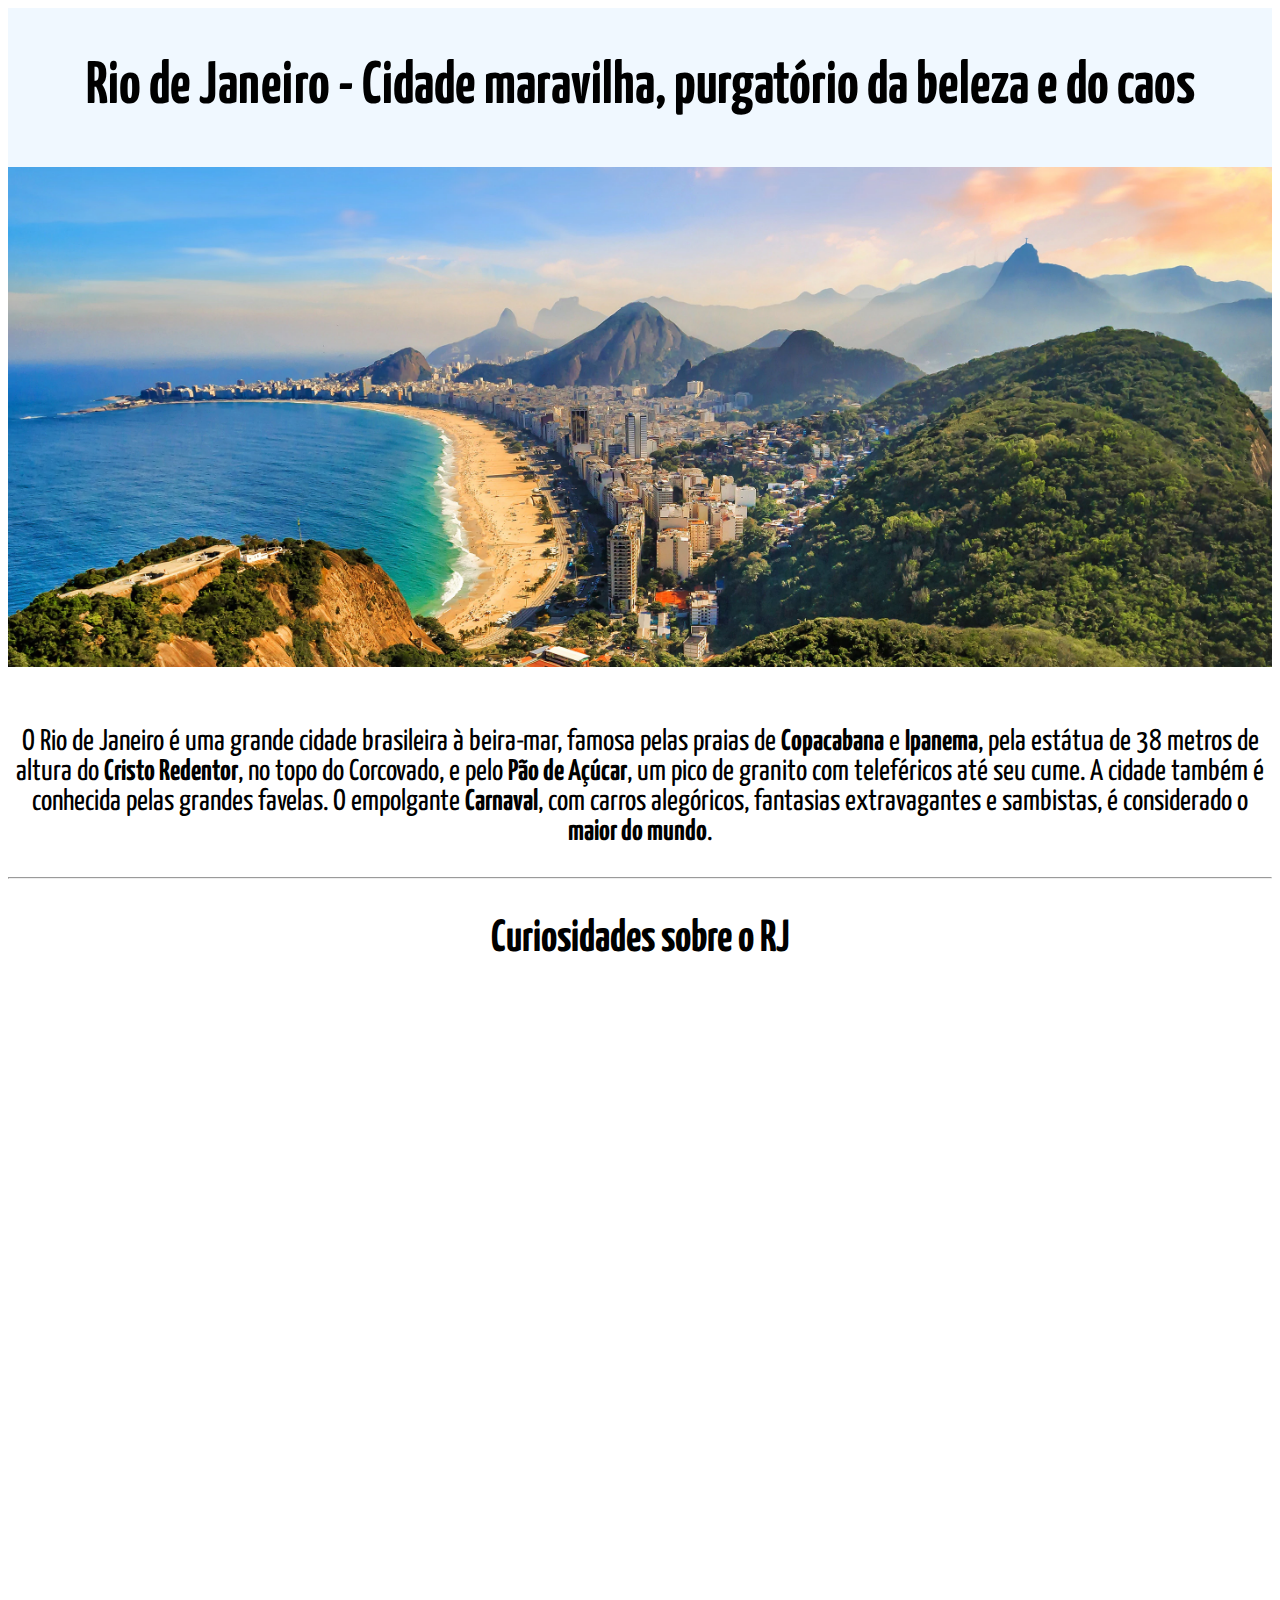
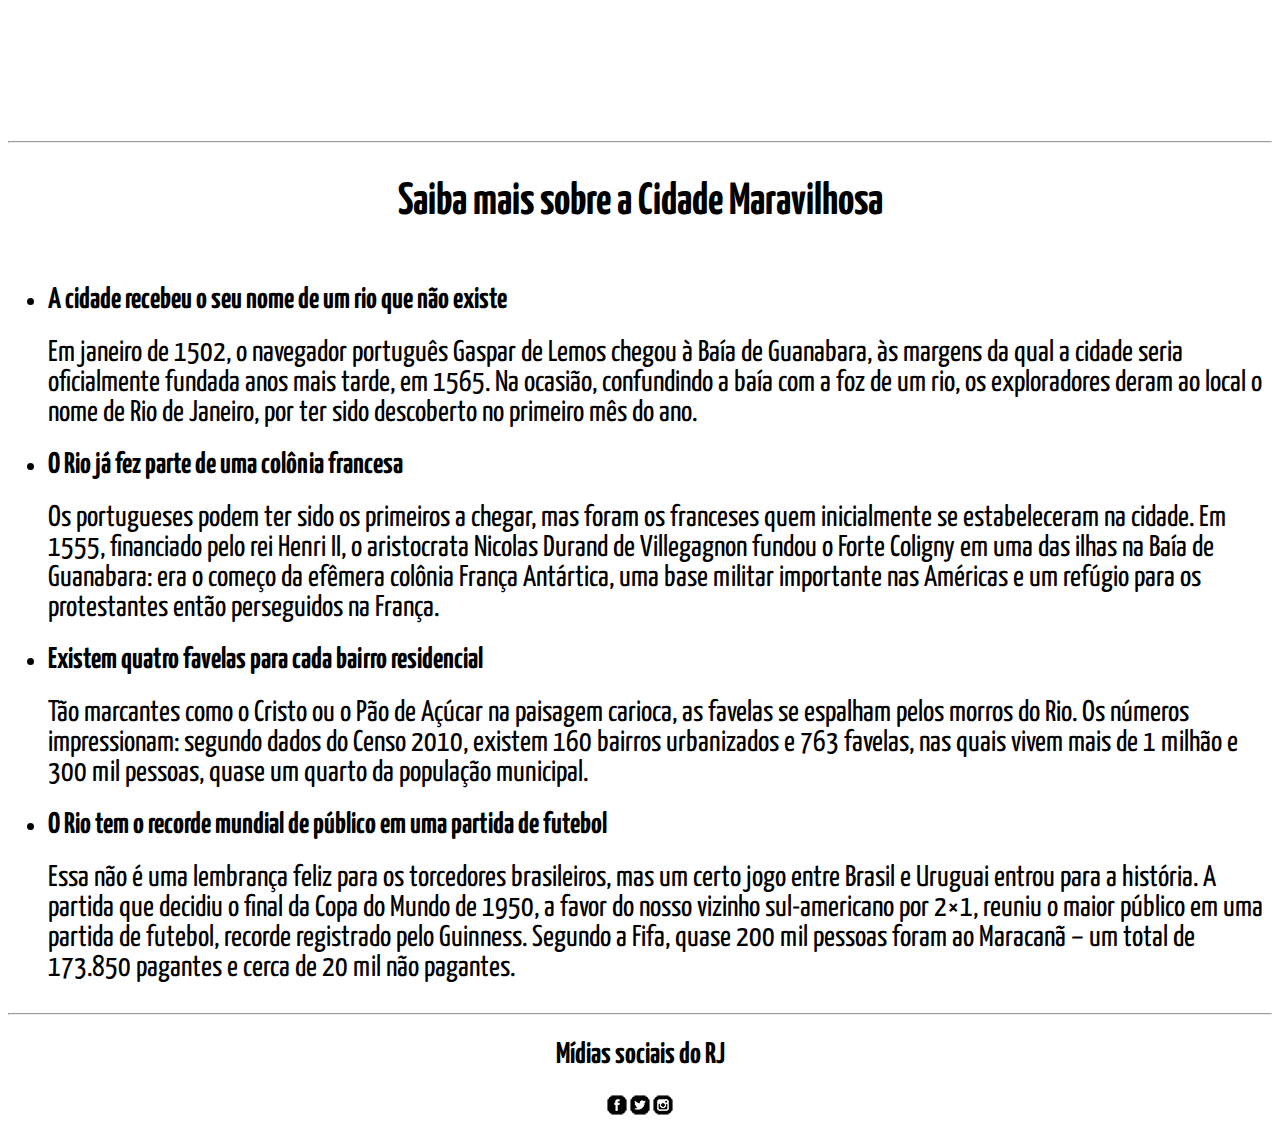
==== index.html @ b9a527b0 "Site v2" ====
<!DOCTYPE html>
<html lang="en">
<head>
    <meta charset="UTF-8">
    <meta http-equiv="X-UA-Compatible" content="IE=edge">
    <meta name="viewport" content="width=device-width, initial-scale=1.0">
    <title>RJ - BRASIL</title>
    <link rel="shortcut icon" href="img/favicon.png" />
    <link rel="stylesheet" href="css/style.css">

</head>



<body>
    <header>
        <h1>Rio de Janeiro - Cidade maravilha, purgatório da beleza e do caos</h1>
    </header>

    <section id="banner">
    </section>    

    <main class="main">
    <br>
    <p>O Rio de Janeiro é uma grande cidade brasileira à beira-mar, famosa pelas praias de <strong>Copacabana</strong> e <strong>Ipanema</strong>, pela estátua de 38 metros de altura do <strong>Cristo Redentor</strong>, no topo do Corcovado, e pelo <strong>Pão de Açúcar</strong>, um pico de granito com teleféricos até seu cume. A cidade também é conhecida pelas grandes favelas. O empolgante <strong>Carnaval</strong>, com carros alegóricos, fantasias extravagantes e sambistas, é considerado o <strong>maior do mundo</strong>.</p>
    <hr>

    <h2>Curiosidades sobre o RJ</h2>
     <iframe width="1280" height="720" src="https://www.youtube.com/embed/xsLgb07tdzk" title="YouTube video player" frameborder="0" allow="accelerometer; autoplay; clipboard-write; encrypted-media; gyroscope; picture-in-picture" allowfullscreen></iframe>
    <hr>

    <h2>Saiba mais sobre a Cidade Maravilhosa</h2>
    <ul>
        <li>A cidade recebeu o seu nome de um rio que não existe</li>
        Em janeiro de 1502, o navegador português Gaspar de Lemos chegou à Baía de Guanabara, às margens da qual a cidade seria oficialmente fundada anos mais tarde, em 1565. Na ocasião, confundindo a baía com a foz de um rio, os exploradores deram ao local o nome de Rio de Janeiro, por ter sido descoberto no primeiro mês do ano.

        <li>O Rio já fez parte de uma colônia francesa</li>
        Os portugueses podem ter sido os primeiros a chegar, mas foram os franceses quem inicialmente se estabeleceram na cidade.
        Em 1555, financiado pelo rei Henri II, o aristocrata Nicolas Durand de Villegagnon fundou o Forte Coligny em uma das ilhas na Baía de Guanabara: era o começo da efêmera colônia França Antártica, uma base militar importante nas Américas e um refúgio para os protestantes então perseguidos na França.

        <li>Existem quatro favelas para cada bairro residencial</li>
        Tão marcantes como o Cristo ou o Pão de Açúcar na paisagem carioca, as favelas se espalham pelos morros do Rio. Os números impressionam: segundo dados do Censo 2010, existem 160 bairros urbanizados e 763 favelas, nas quais vivem mais de 1 milhão e 300 mil pessoas, quase um quarto da população municipal.

        <li>O Rio tem o recorde mundial de público em uma partida de futebol</li>
        Essa não é uma lembrança feliz para os torcedores brasileiros, mas um certo jogo entre Brasil e Uruguai entrou para a história. A partida que decidiu o final da Copa do Mundo de 1950, a favor do nosso vizinho sul-americano por 2×1, reuniu o maior público em uma partida de futebol, recorde registrado pelo Guinness. Segundo a Fifa, quase 200 mil pessoas foram ao Maracanã – um total de 173.850 pagantes e cerca de 20 mil não pagantes.
    </ul>

    </main>
</body>
<hr>

<footer>
        <h2>Mídias sociais do RJ</h2>
        <p>
        <a href="https://www.facebook.com/PrefeituradoRio"> <img src="img/icone-facebook.png" alt="Facebook da Prefeitura do Rio de Janeiro"></a>
        <a href="https://twitter.com/Prefeitura_Rio"> <img src="img/icone-twitter.png" alt="Twitter da Prefeitura do Rio de Janeiro"></a>
        <a href="https://www.instagram.com/prefeitura_rio/"> <img src="img/icone-instagram.png" alt="instagram da Prefeitura do Rio de Janeiro"></a>
        </p>
</footer>
</html>
---- css/style.css ----
@import url('https://fonts.googleapis.com/css2?family=Titillium+Web:ital,wght@0,300;1,300&display=swap');
@import url('https://fonts.googleapis.com/css2?family=Yanone+Kaffeesatz:wght@300&display=swap');



header{
    background-color: #F0F8FF;
    font-family: 'Yanone Kaffeesatz', sans-serif;
    padding: 10px 0px;
    text-align: center;
    font-size: 30px;
       
}

body{
    font-family: 'Yanone Kaffeesatz', sans-serif;
    
}

#banner{
    background-image: url(../img/img.jpg);
    height: 500px;
    background-position: center;
    background-size: cover;  
}

main{
    font-size: 30px;
    text-align: center;
}

ul{
    text-align: left;
}

li{
    font-weight: bold;
    line-height: 2.5;
}

footer{
    font-family: 'Yanone Kaffeesatz', sans-serif; 
    font-size: 20px;
    text-align: center;
    
}
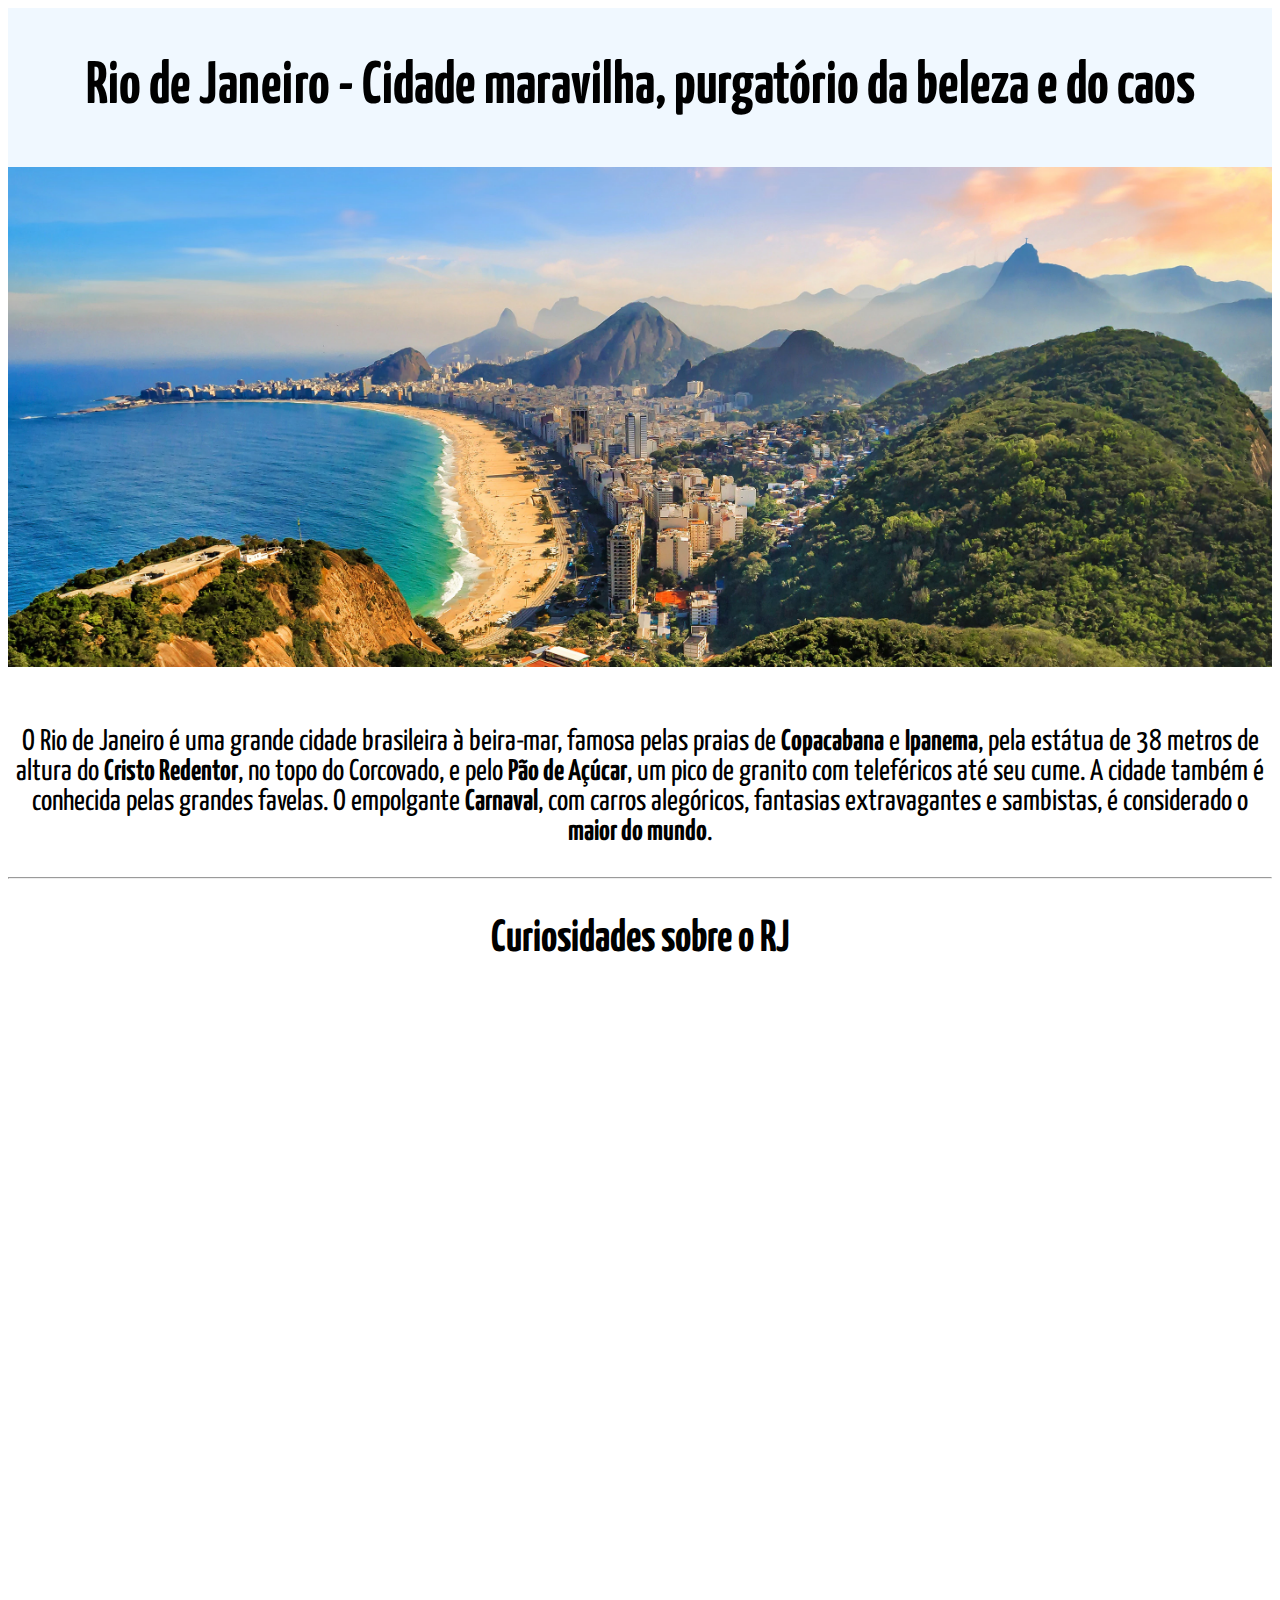
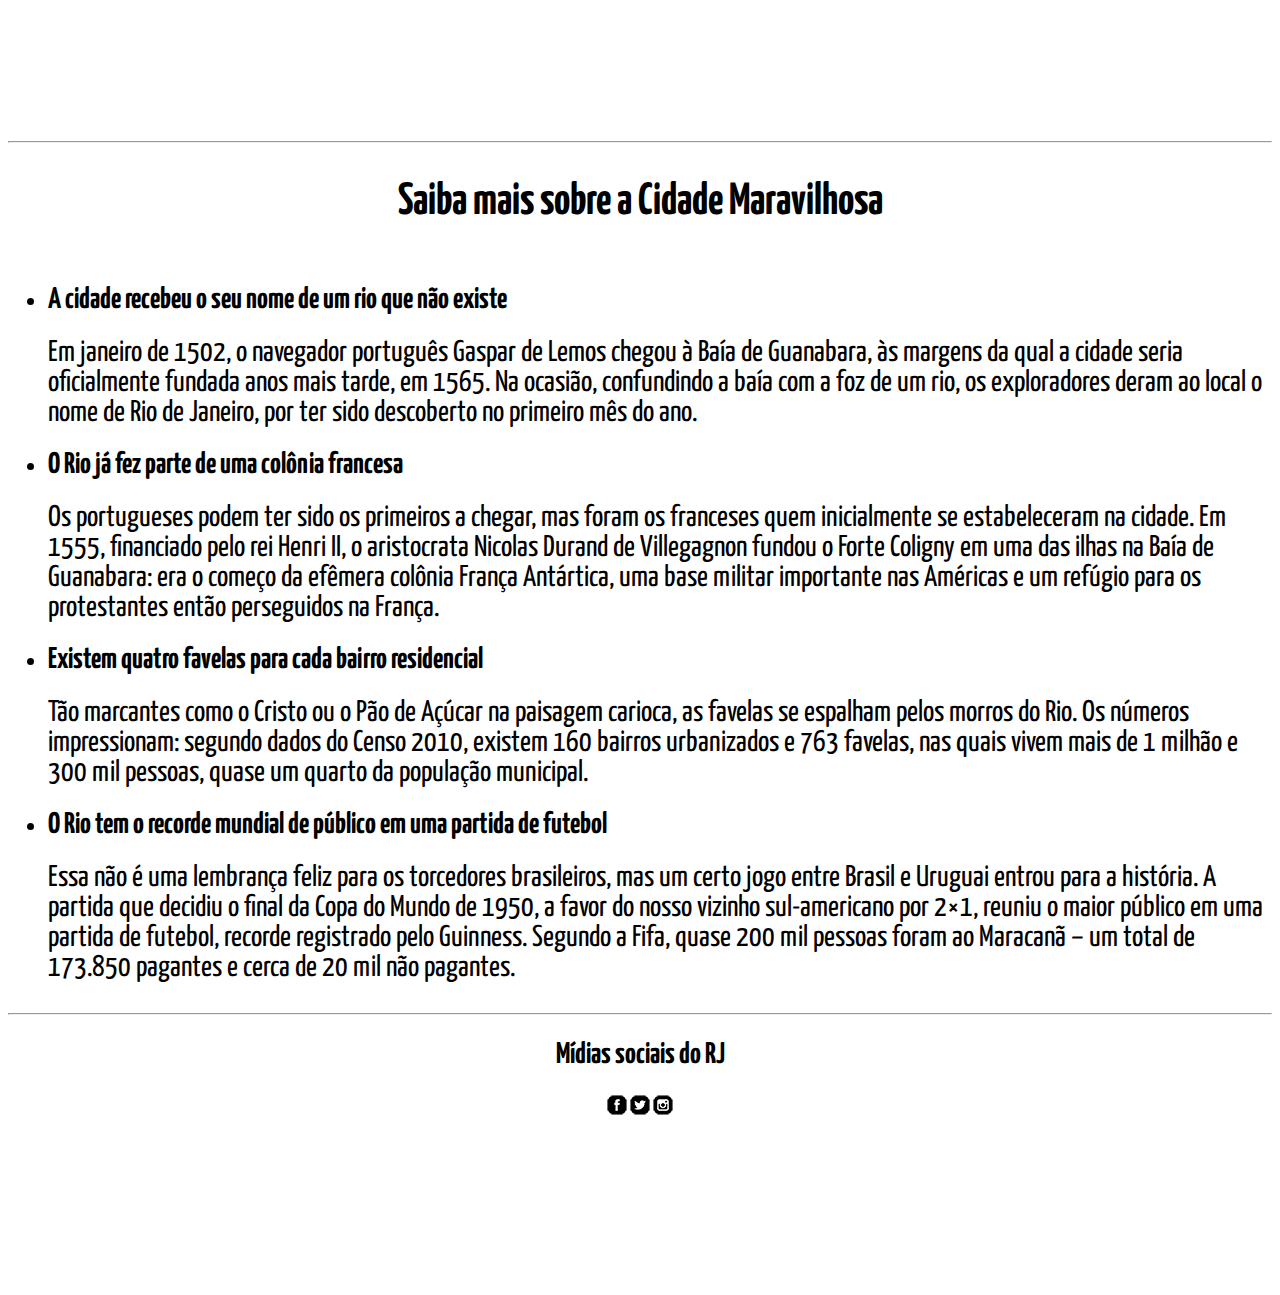
==== commit 359e82ae: "Adição gif bottom" ====
--- a/index.html
+++ b/index.html
@@ -52,9 +52,10 @@
 <footer>
         <h2>Mídias sociais do RJ</h2>
         <p>
-        <a href="https://www.facebook.com/PrefeituradoRio"> <img src="img/icone-facebook.png" alt="Facebook da Prefeitura do Rio de Janeiro"></a>
-        <a href="https://twitter.com/Prefeitura_Rio"> <img src="img/icone-twitter.png" alt="Twitter da Prefeitura do Rio de Janeiro"></a>
-        <a href="https://www.instagram.com/prefeitura_rio/"> <img src="img/icone-instagram.png" alt="instagram da Prefeitura do Rio de Janeiro"></a>
+        <a href="https://www.facebook.com/PrefeituradoRio" target="_blank"> <img src="img/icone-facebook.png" alt="Facebook da Prefeitura do Rio de Janeiro"></a>
+        <a href="https://twitter.com/Prefeitura_Rio" target="_blank"> <img src="img/icone-twitter.png" alt="Twitter da Prefeitura do Rio de Janeiro"></a>
+        <a href="https://www.instagram.com/prefeitura_rio/" target="_blank"> <img src="img/icone-instagram.png" alt="instagram da Prefeitura do Rio de Janeiro"></a><br>
+        <iframe src="https://giphy.com/embed/atajvz5OSnwlg07vXN" width="10%" height="10%" style="position:center" frameBorder="0" class="giphy-embed" allowFullScreen></iframe><p>
         </p>
 </footer>
 </html>--- a/css/style.css
+++ b/css/style.css
@@ -45,5 +45,8 @@
     
 }
 
+div{
+   
+}
 
 
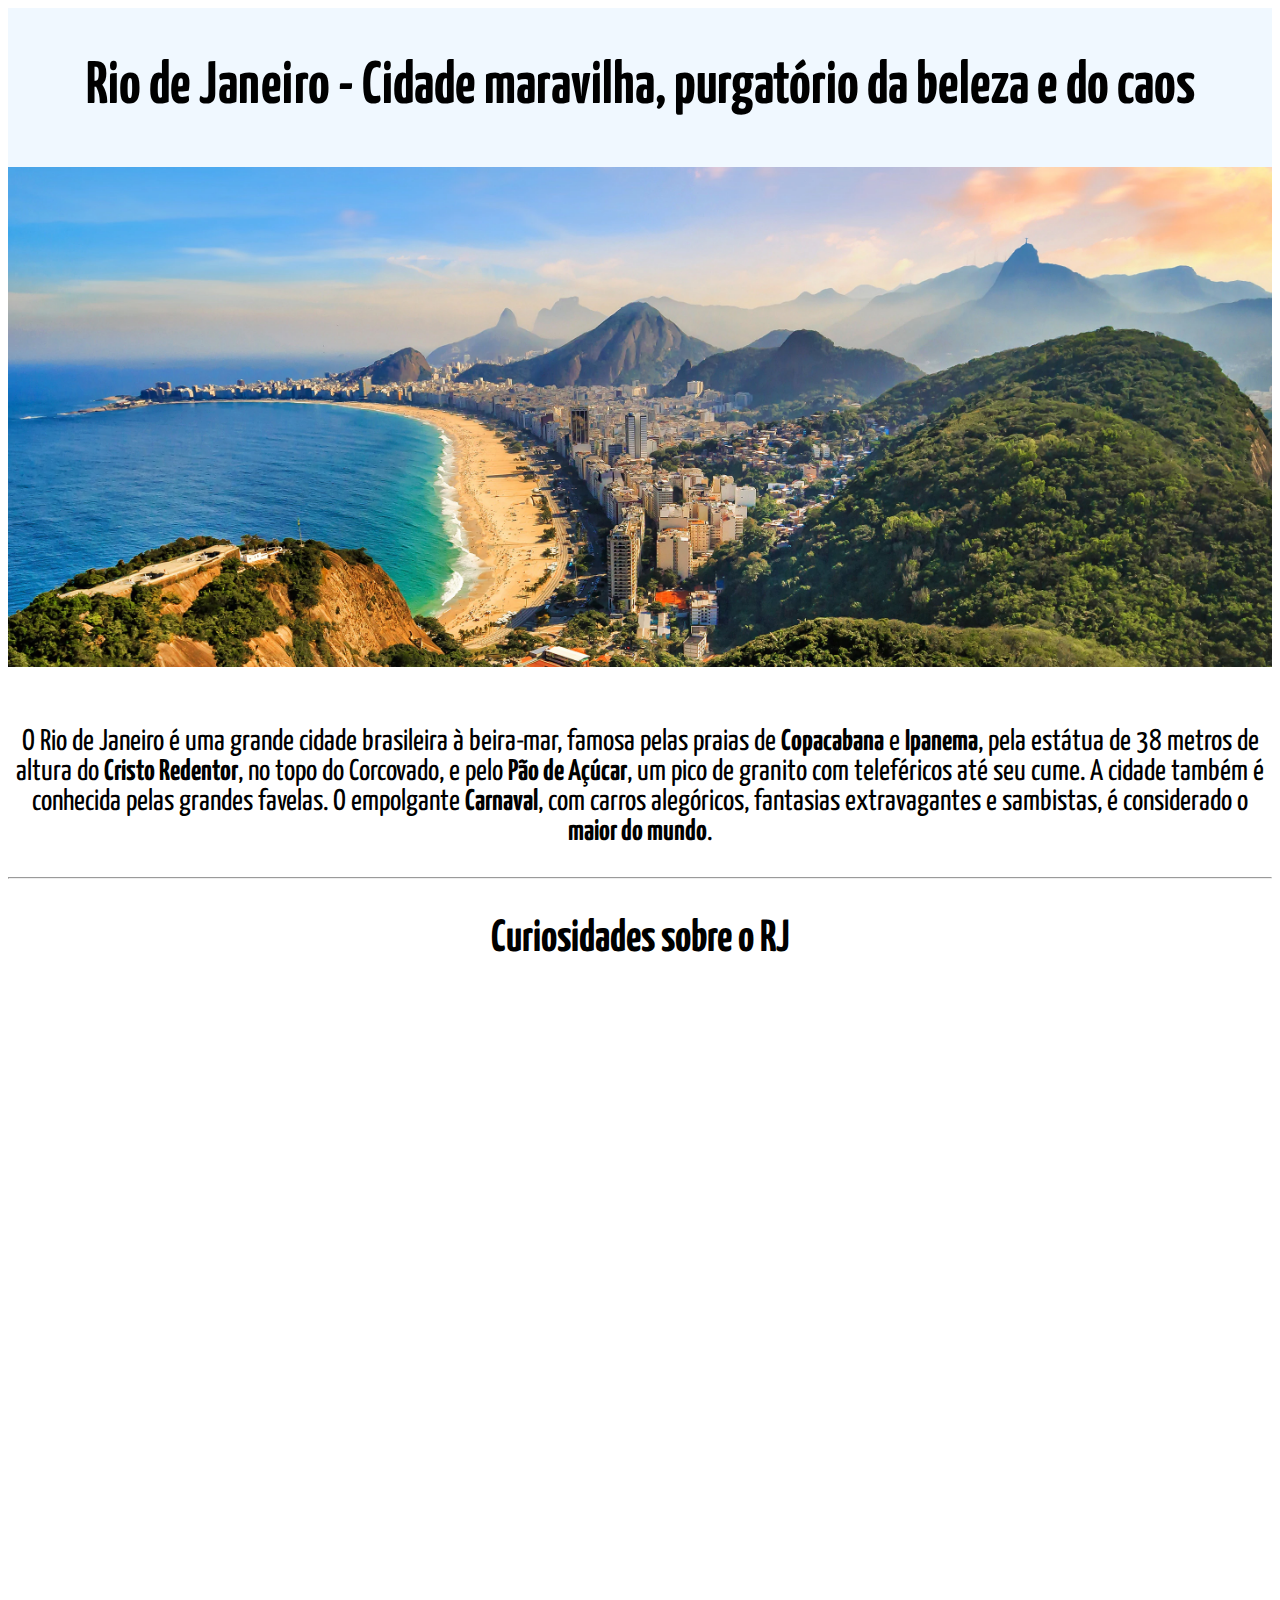
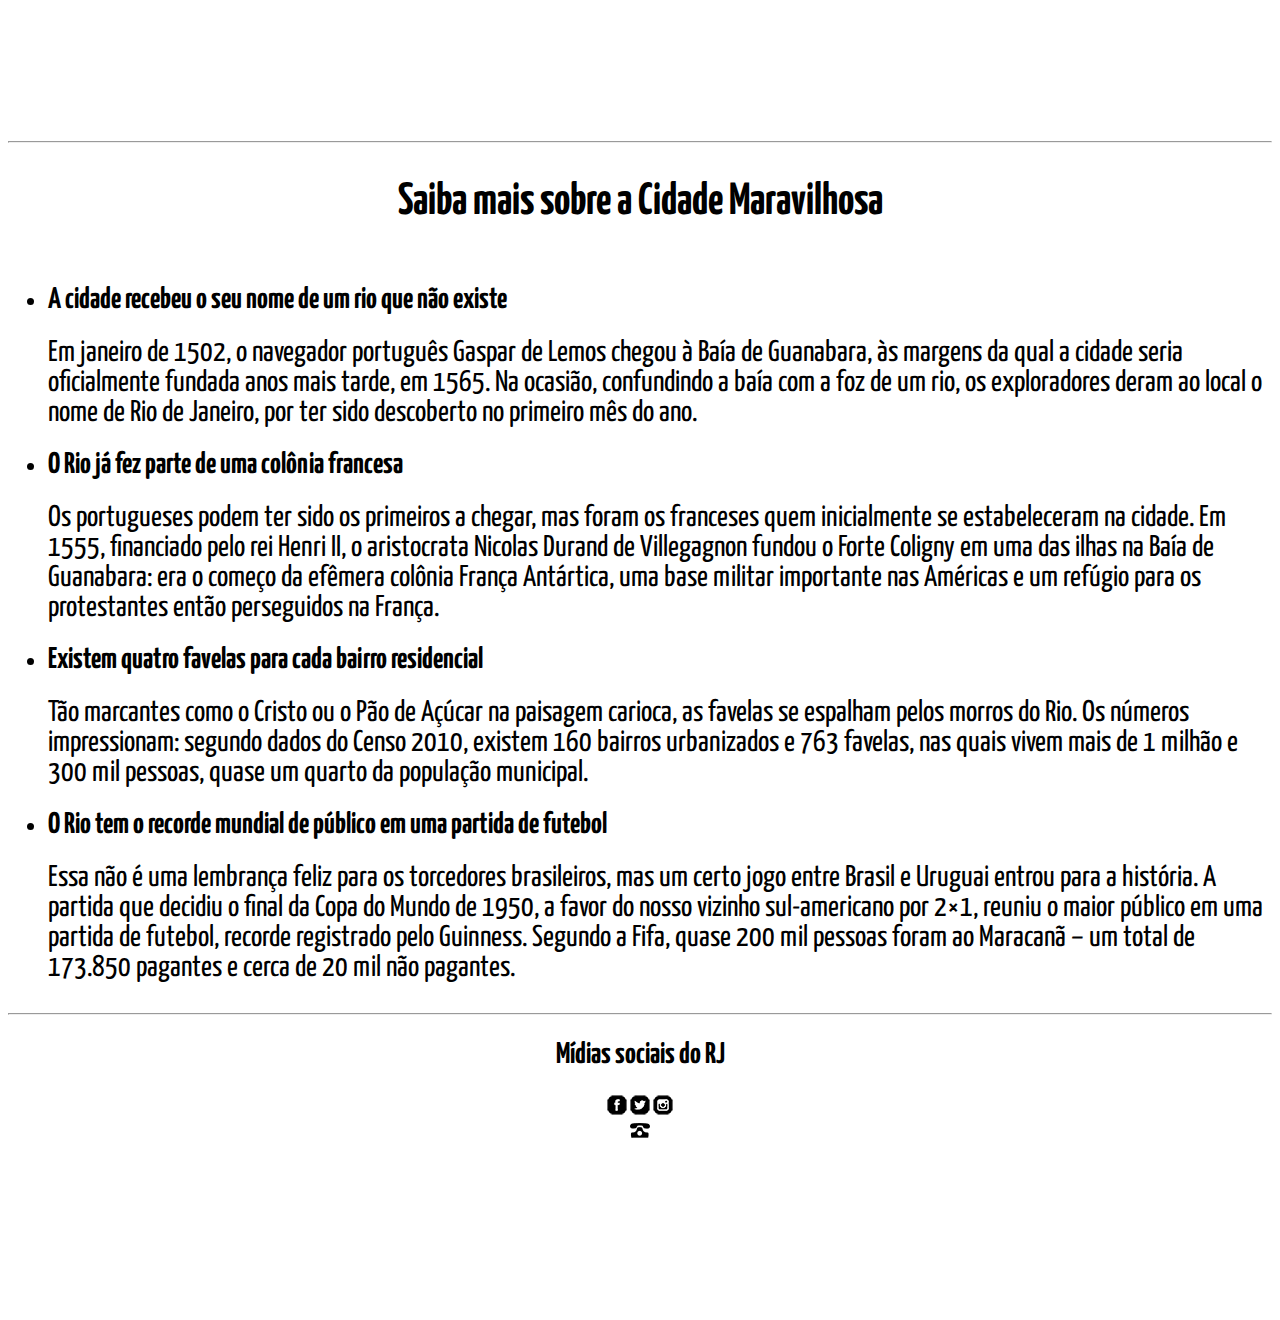
==== commit b41f027d: "adicaofaleconosco" ====
--- a/index.html
+++ b/index.html
@@ -55,6 +55,7 @@
         <a href="https://www.facebook.com/PrefeituradoRio" target="_blank"> <img src="img/icone-facebook.png" alt="Facebook da Prefeitura do Rio de Janeiro"></a>
         <a href="https://twitter.com/Prefeitura_Rio" target="_blank"> <img src="img/icone-twitter.png" alt="Twitter da Prefeitura do Rio de Janeiro"></a>
         <a href="https://www.instagram.com/prefeitura_rio/" target="_blank"> <img src="img/icone-instagram.png" alt="instagram da Prefeitura do Rio de Janeiro"></a><br>
+        <a href="https://www.instagram.com/prefeitura_rio/" target="_blank"> <img src="./img/faleconosco.png" alt="Fale Conosco"></a><br>
         <iframe src="https://giphy.com/embed/atajvz5OSnwlg07vXN" width="10%" height="10%" style="position:center" frameBorder="0" class="giphy-embed" allowFullScreen></iframe><p>
         </p>
 </footer>
--- a/css/style.css
+++ b/css/style.css
@@ -45,8 +45,5 @@
     
 }
 
-div{
-   
-}
 
 
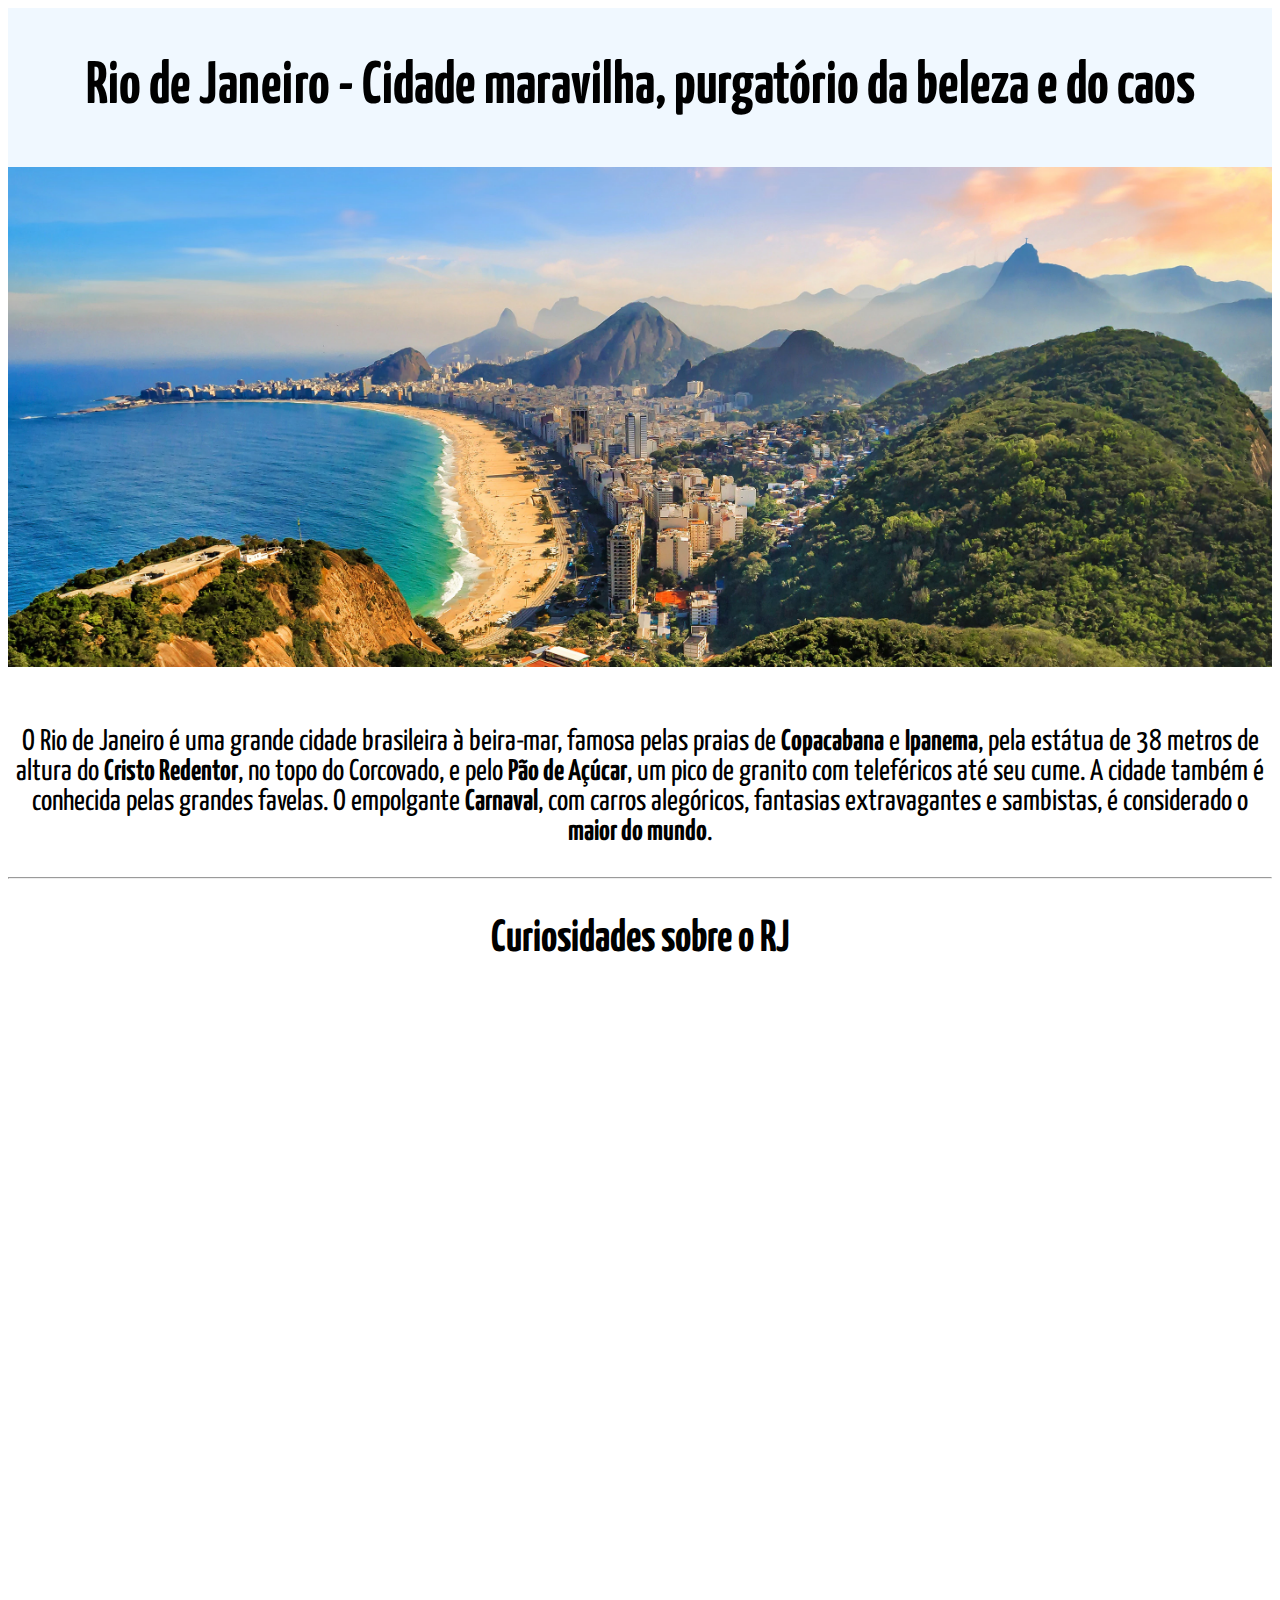
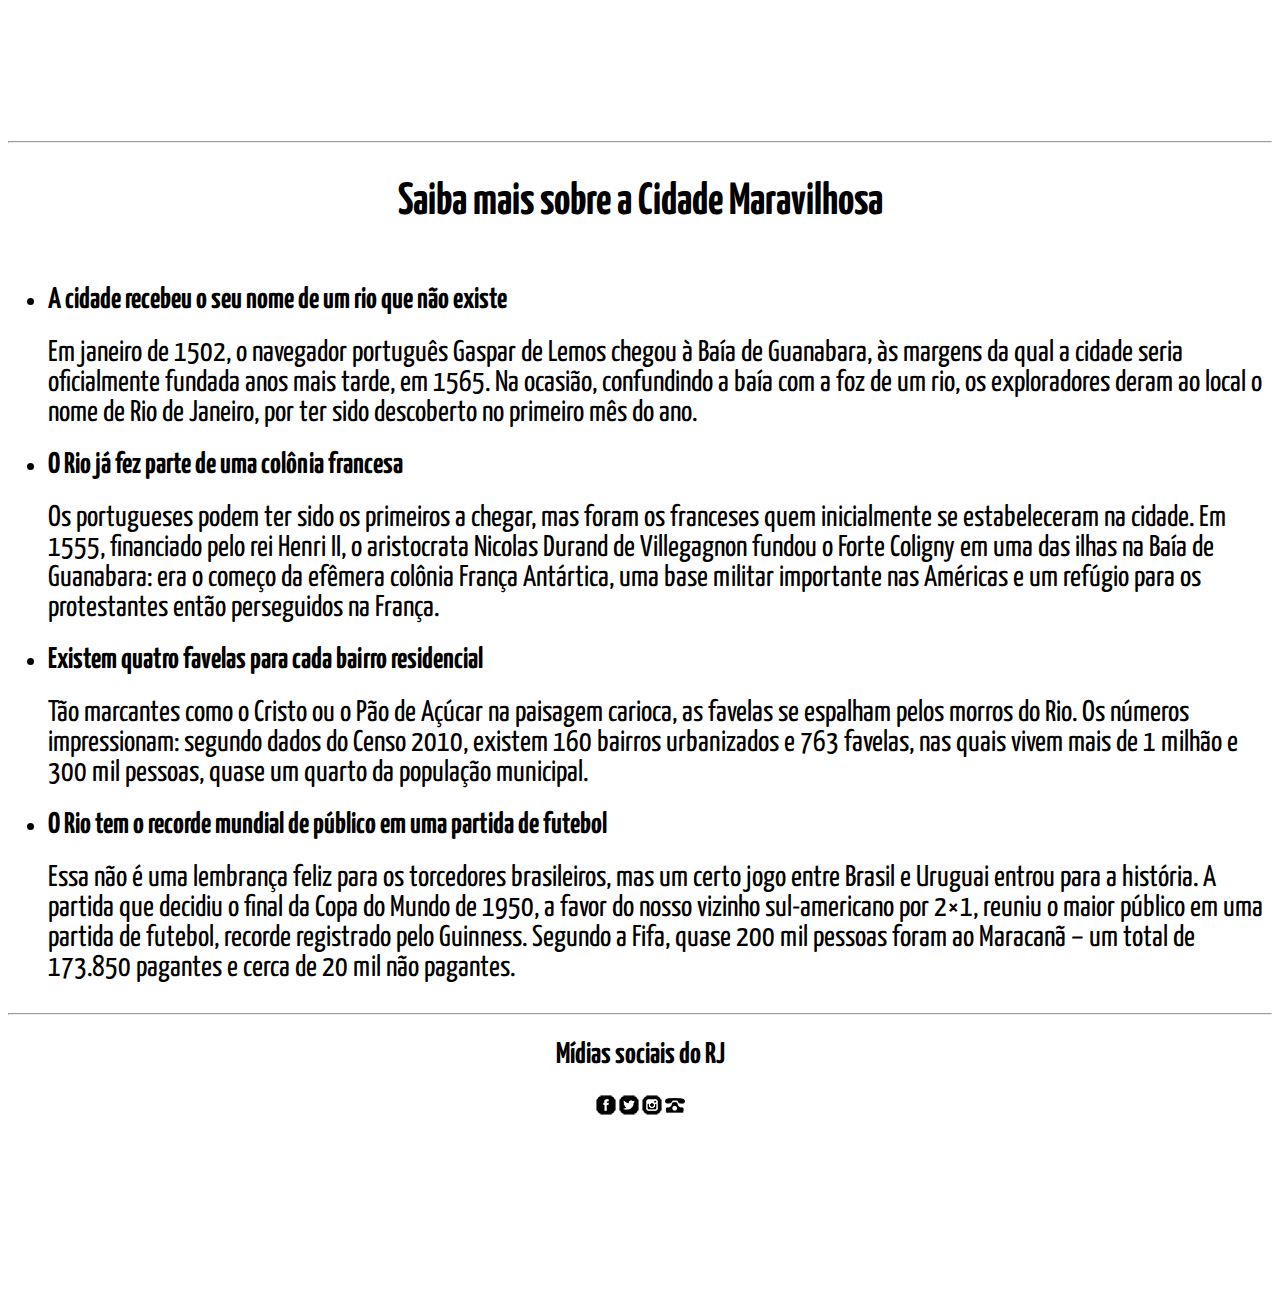
==== commit 03a5fe56: "link faleconosco atualizado" ====
--- a/index.html
+++ b/index.html
@@ -54,8 +54,8 @@
         <p>
         <a href="https://www.facebook.com/PrefeituradoRio" target="_blank"> <img src="img/icone-facebook.png" alt="Facebook da Prefeitura do Rio de Janeiro"></a>
         <a href="https://twitter.com/Prefeitura_Rio" target="_blank"> <img src="img/icone-twitter.png" alt="Twitter da Prefeitura do Rio de Janeiro"></a>
-        <a href="https://www.instagram.com/prefeitura_rio/" target="_blank"> <img src="img/icone-instagram.png" alt="instagram da Prefeitura do Rio de Janeiro"></a><br>
-        <a href="https://www.instagram.com/prefeitura_rio/" target="_blank"> <img src="./img/faleconosco.png" alt="Fale Conosco"></a><br>
+        <a href="https://www.instagram.com/prefeitura_rio/" target="_blank"> <img src="img/icone-instagram.png" alt="instagram da Prefeitura do Rio de Janeiro"></a>
+        <a href="https://marciayano.github.io/checkpoint2/" target="_blank"> <img src="./img/faleconosco.png" alt="Fale Conosco"></a><br>
         <iframe src="https://giphy.com/embed/atajvz5OSnwlg07vXN" width="10%" height="10%" style="position:center" frameBorder="0" class="giphy-embed" allowFullScreen></iframe><p>
         </p>
 </footer>
--- a/css/style.css
+++ b/css/style.css
@@ -43,7 +43,4 @@
     font-size: 20px;
     text-align: center;
     
-}
-
-
-
+}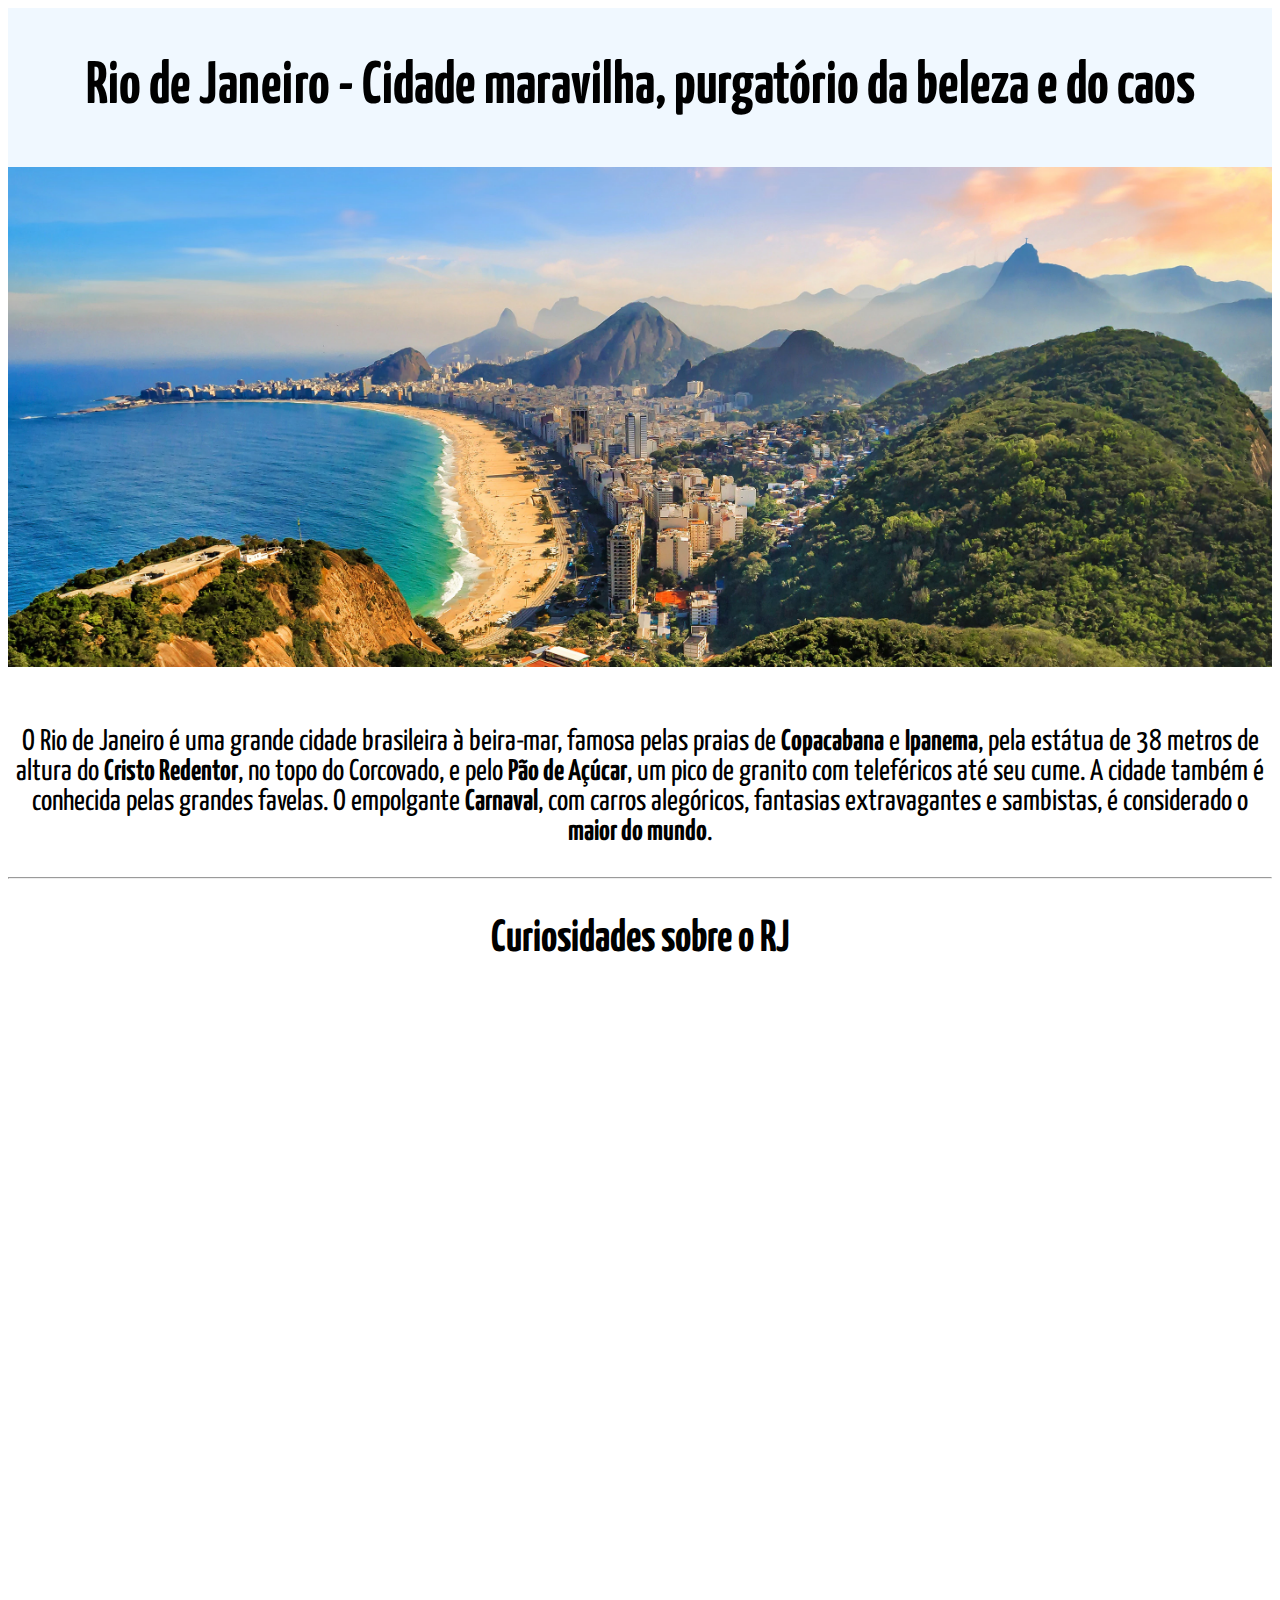
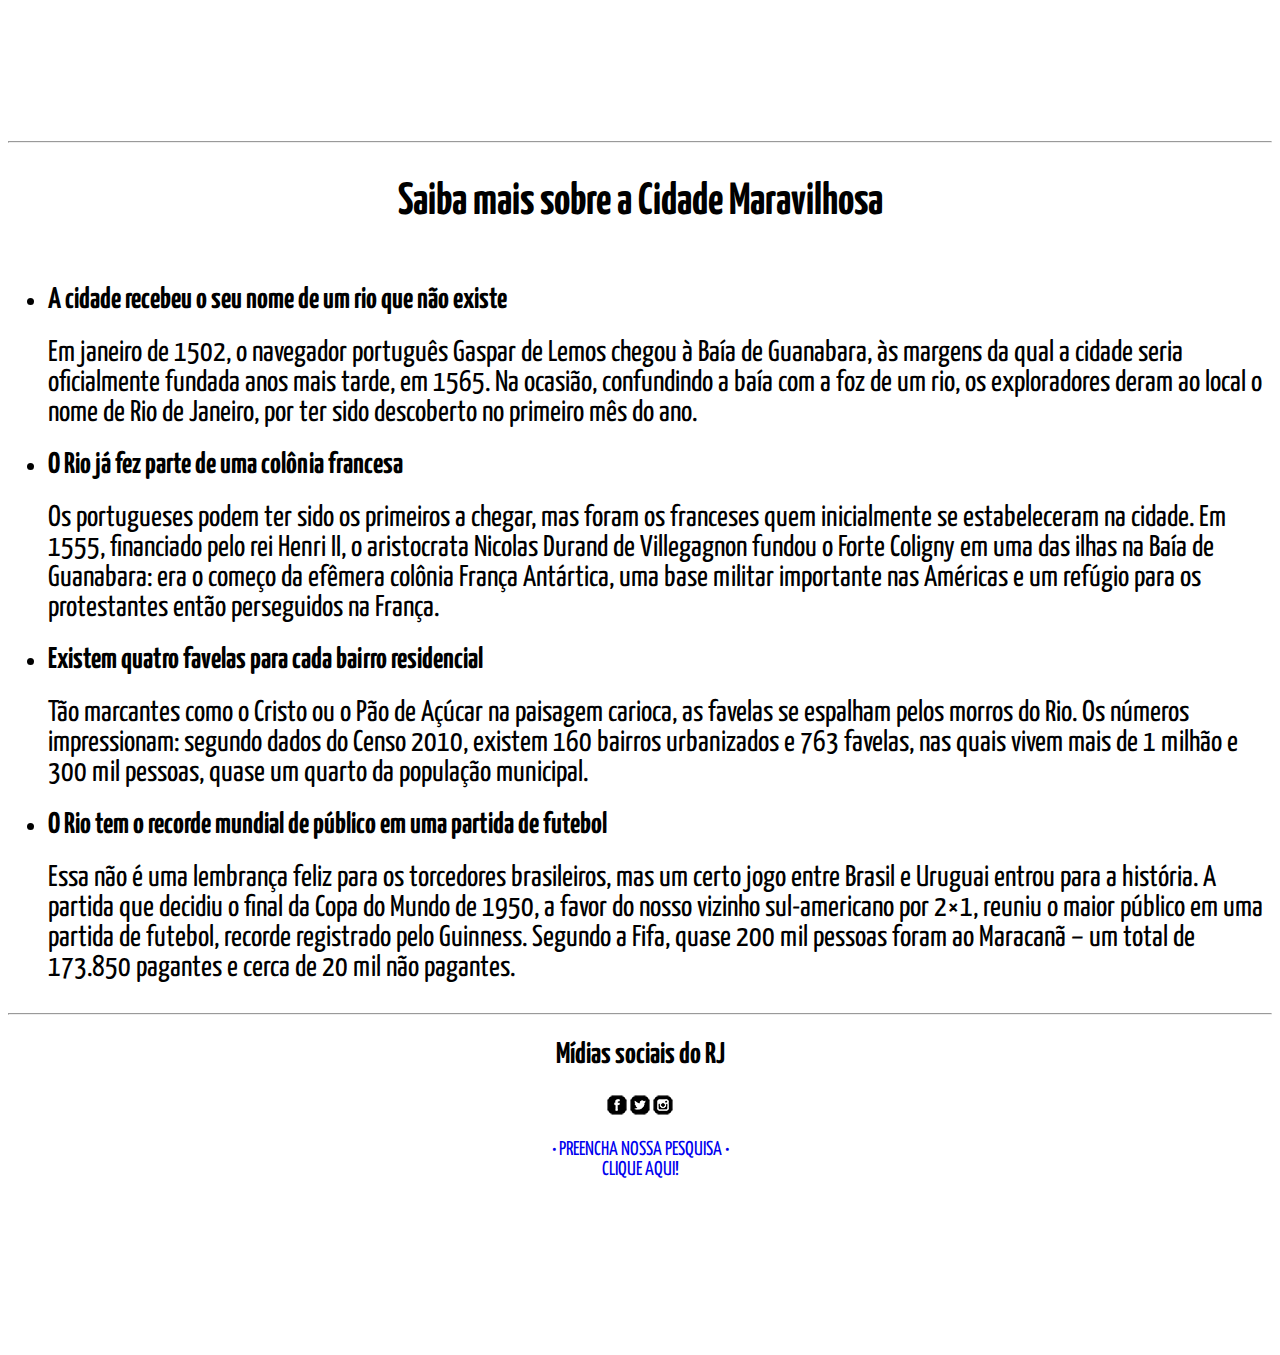
==== commit abbffaeb: "alteracao faleconosco" ====
--- a/index.html
+++ b/index.html
@@ -54,8 +54,8 @@
         <p>
         <a href="https://www.facebook.com/PrefeituradoRio" target="_blank"> <img src="img/icone-facebook.png" alt="Facebook da Prefeitura do Rio de Janeiro"></a>
         <a href="https://twitter.com/Prefeitura_Rio" target="_blank"> <img src="img/icone-twitter.png" alt="Twitter da Prefeitura do Rio de Janeiro"></a>
-        <a href="https://www.instagram.com/prefeitura_rio/" target="_blank"> <img src="img/icone-instagram.png" alt="instagram da Prefeitura do Rio de Janeiro"></a>
-        <a href="https://marciayano.github.io/checkpoint2/" target="_blank"> <img src="./img/faleconosco.png" alt="Fale Conosco"></a><br>
+        <a href="https://www.instagram.com/prefeitura_rio/" target="_blank"> <img src="img/icone-instagram.png" alt="instagram da Prefeitura do Rio de Janeiro"></a><br><br>
+        <a href="https://marciayano.github.io/checkpoint2/" target="_blank" style="text-decoration:none">• PREENCHA NOSSA PESQUISA • <br> CLIQUE AQUI!</a><br> 
         <iframe src="https://giphy.com/embed/atajvz5OSnwlg07vXN" width="10%" height="10%" style="position:center" frameBorder="0" class="giphy-embed" allowFullScreen></iframe><p>
         </p>
 </footer>
